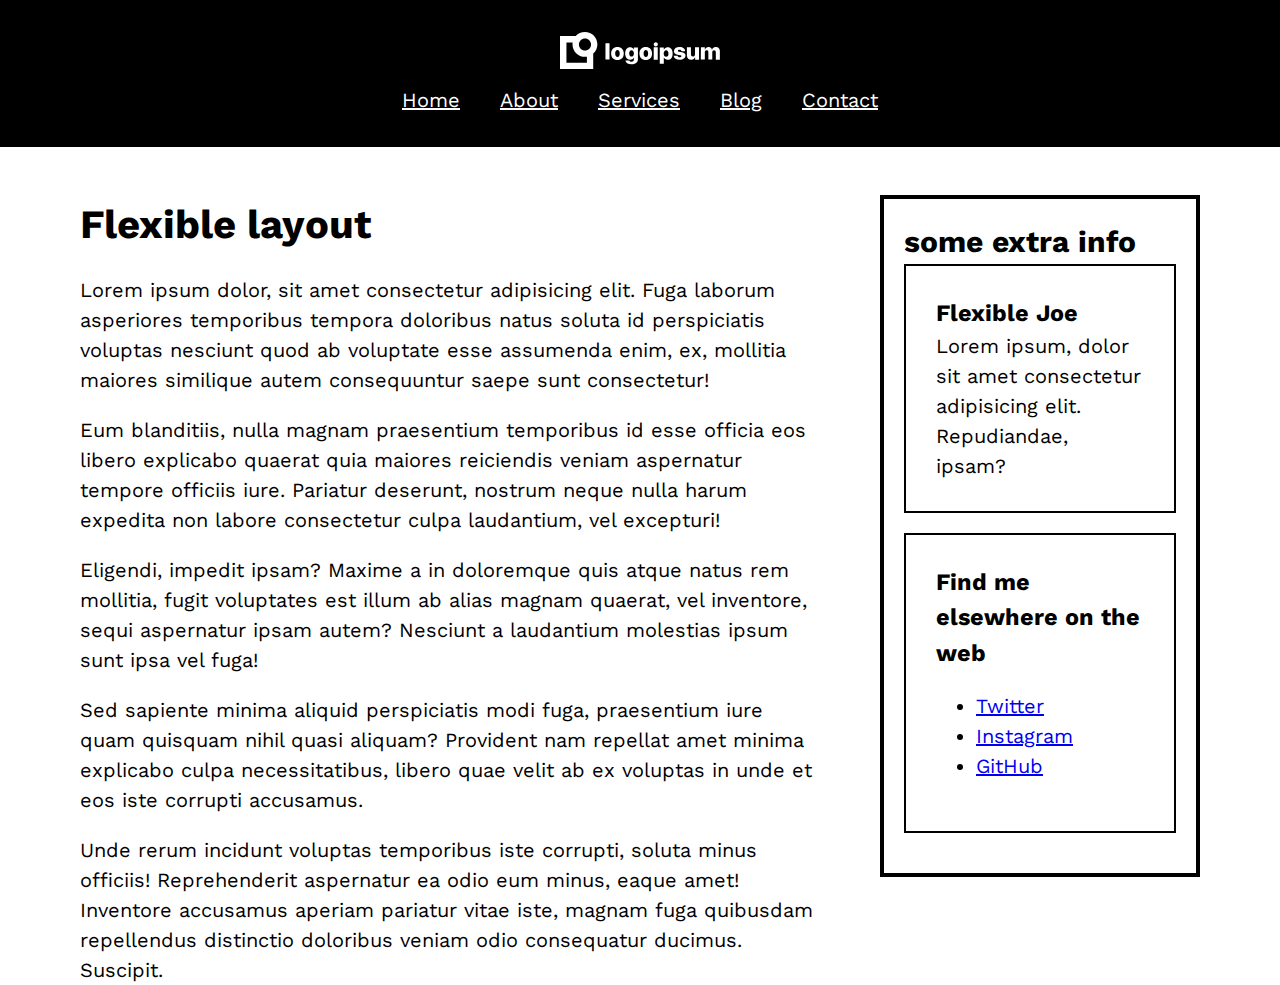
==== Main Sidebar/index.html @ 00836e10 "🎓" ====
<!DOCTYPE html>
<html lang="en">

<head>
  <meta charset="UTF-8">
  <meta http-equiv="X-UA-Compatible" content="IE=edge">
  <meta name="viewport" content="width=device-width, initial-scale=1.0">
  <!-- General styling -->
  <link rel="stylesheet" href="css/general-styling.css">

  <!-- lesson specific CSS -->
  <link rel="stylesheet" href="css/style.css">

  <title>main-sidebar</title>
</head>

<body>
  <div class="flex-layout">
    <header>
      <img src="img/logo.svg" alt="logoipsum" class="logo">
      <nav>
        <ul>
          <li><a href="#">Home</a></li>
          <li><a href="#">About</a></li>
          <li><a href="#">Services</a></li>
          <li><a href="#">Blog</a></li>
          <li><a href="#">Contact</a></li>
        </ul>
      </nav>
    </header>

    <div class="container">
      <div class="content-sidebar">
        <main>
          <div class="flow">
            <h1>Flexible layout</h1>
            <p>Lorem ipsum dolor, sit amet consectetur adipisicing elit. Fuga laborum asperiores temporibus tempora
              doloribus
              natus soluta id perspiciatis voluptas nesciunt quod ab voluptate esse assumenda enim, ex, mollitia maiores
              similique autem consequuntur saepe sunt consectetur!</p>
            <p>Eum blanditiis, nulla magnam praesentium temporibus id esse officia eos libero explicabo quaerat quia
              maiores
              reiciendis veniam aspernatur tempore officiis iure. Pariatur deserunt, nostrum neque nulla harum expedita
              non
              labore consectetur culpa laudantium, vel excepturi!</p>
            <p>Eligendi, impedit ipsam? Maxime a in doloremque quis atque natus rem mollitia, fugit voluptates est illum
              ab
              alias magnam quaerat, vel inventore, sequi aspernatur ipsam autem? Nesciunt a laudantium molestias ipsum
              sunt
              ipsa vel fuga!</p>
            <p>Sed sapiente minima aliquid perspiciatis modi fuga, praesentium iure quam quisquam nihil quasi aliquam?
              Provident nam repellat amet minima explicabo culpa necessitatibus, libero quae velit ab ex voluptas in
              unde
              et
              eos iste corrupti accusamus.</p>
            <p>Unde rerum incidunt voluptas temporibus iste corrupti, soluta minus officiis! Reprehenderit aspernatur ea
              odio
              eum minus, eaque amet! Inventore accusamus aperiam pariatur vitae iste, magnam fuga quibusdam repellendus
              distinctio doloribus veniam odio consequatur ducimus. Suscipit.</p>
          </div>
        </main>
        <aside>
          <h2>some extra info</h2>
          <div class="card">
            <h3>Flexible Joe</h3>
            <p>Lorem ipsum, dolor sit amet consectetur adipisicing elit. Repudiandae, ipsam?</p>
          </div>
          <div class="card">
            <h3>Find me elsewhere on the web</h3>
            <ul class="social-list">
              <li><a href="#">Twitter</a></li>
              <li><a href="#">Instagram</a></li>
              <li><a href="#">GitHub</a></li>
            </ul>
          </div>
        </aside>
      </div>
    </div>
  </div>
</body>

</html>
---- Main Sidebar/css/general-styling.css ----
@import url("https://fonts.googleapis.com/css2?family=Work+Sans:wght@100..900&display=swap");

/* Box sizing rules */
*,
*::before,
*::after {
  box-sizing: border-box;
}

/* Remove default margin */
body,
h1,
h2,
h3,
h4,
p {
  margin: 0;
}

/* Set body defaults */
body {
  line-height: 1.5;
  font-family: "Work Sans", sans-serif;
  font-weight: 400;
  font-size: 1.25rem;
}

/* Make images easier to work with */
img,
picture {
  max-width: 100%;
  display: block;
}

/* Inherit fonts for inputs and buttons */
input,
button,
textarea,
select {
  font: inherit;
}

.flow > * + * {
  margin-top: var(--flow-space, 1em);
}

header {
  background: black;
  color: white;
  padding: 2rem;
  display: flex;
  flex-direction: column;
  align-items: center;
}

.logo {
  width: 10rem;
  margin-bottom: 1rem;
}

nav ul {
  display: flex;
  flex-wrap: wrap;
  justify-content: center;
  list-style: none;
  margin: 0;
  padding: 0;
}

nav li {
  margin: 0 1em;
}

nav a {
  color: inherit;
}

nav a:hover,
nav a:focus {
  color: yellowgreen;
}

.card {
  border: 2px solid black;
  padding: 1.5em;
  margin-bottom: 1em;
}
---- Main Sidebar/css/style.css ----
header {
  margin-bottom: 3rem;
}

.container {
  padding: 0 2em;
  max-width: 75rem;
  margin: 0 auto;
}

.content-sidebar {
  display: flex;
  align-items: flex-start;
  gap: 4rem;
  flex-wrap: wrap;
}

main {
  flex-grow: 9999;
  flex-basis: 50%;
}

aside {
  flex-basis: 20rem;
  flex-grow: 1;
  border: 4px solid black;
  padding: 1em;
}
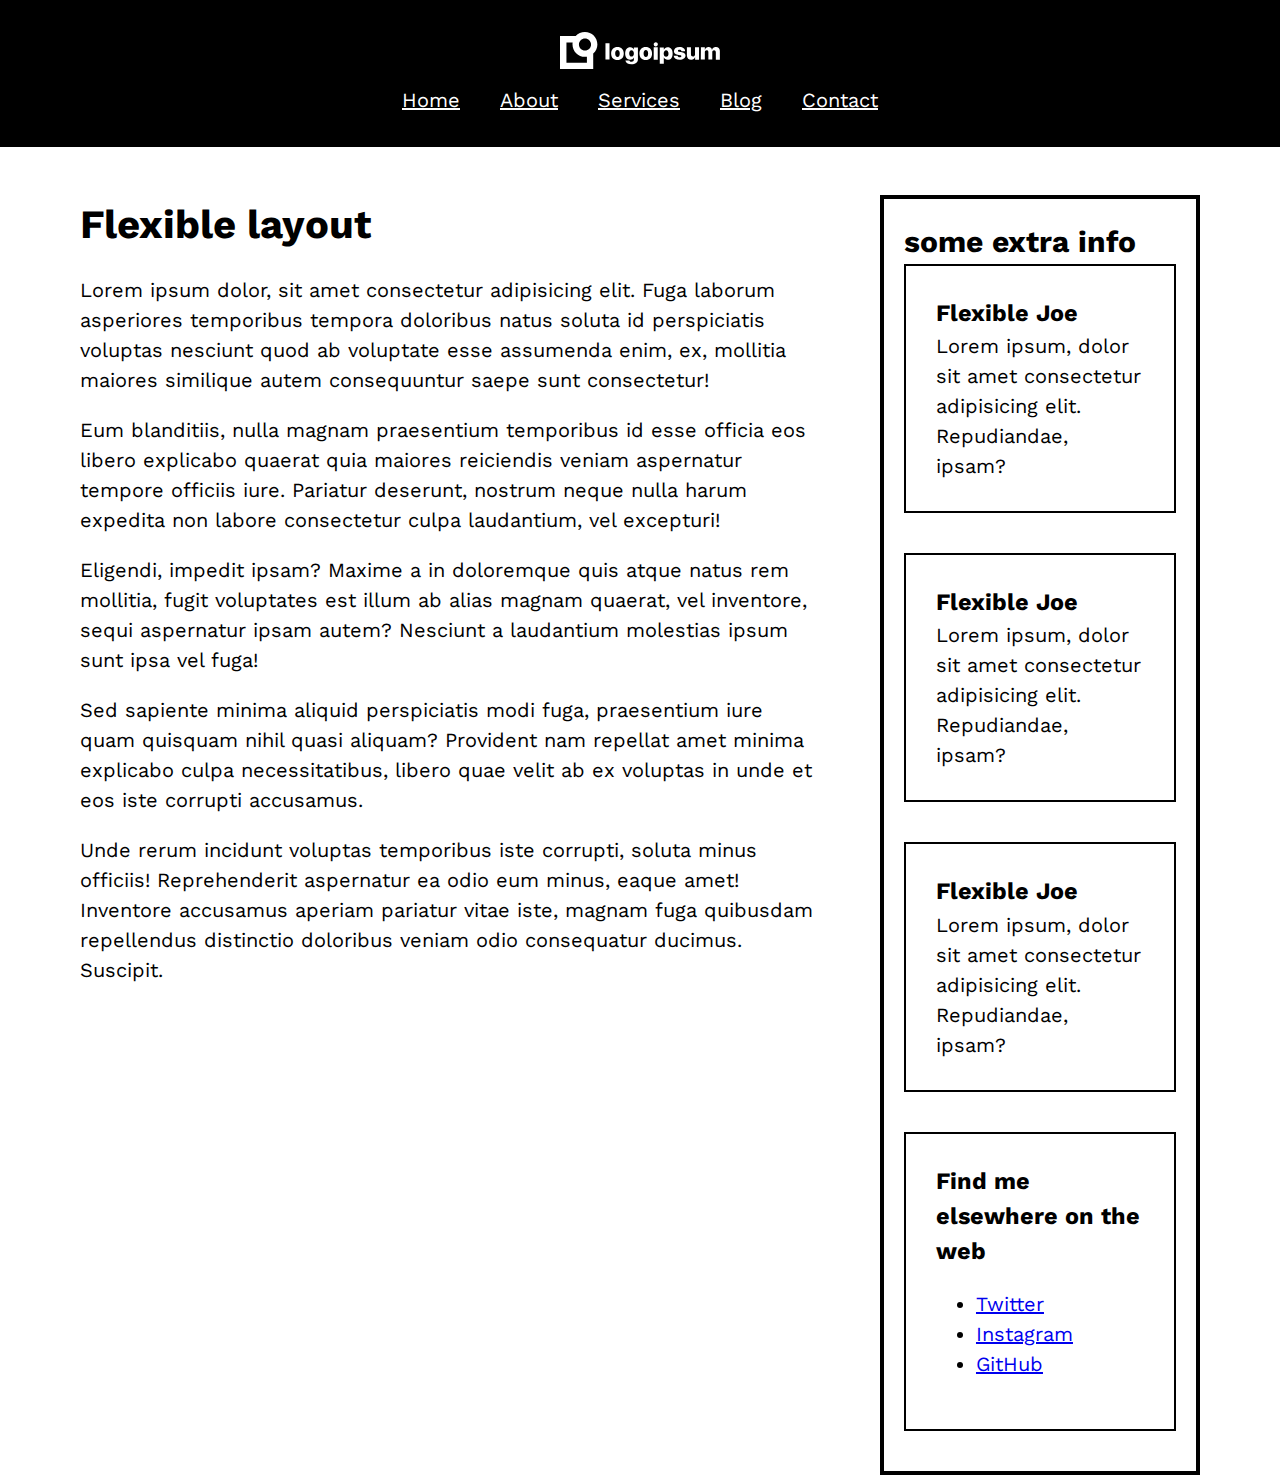
==== commit 0704e0bd: "🎓" ====
--- a/Main Sidebar/index.html
+++ b/Main Sidebar/index.html
@@ -1,82 +1,109 @@
 <!DOCTYPE html>
 <html lang="en">
+  <head>
+    <meta charset="UTF-8" />
+    <meta http-equiv="X-UA-Compatible" content="IE=edge" />
+    <meta name="viewport" content="width=device-width, initial-scale=1.0" />
+    <!-- General styling -->
+    <link rel="stylesheet" href="css/general-styling.css" />
 
-<head>
-  <meta charset="UTF-8">
-  <meta http-equiv="X-UA-Compatible" content="IE=edge">
-  <meta name="viewport" content="width=device-width, initial-scale=1.0">
-  <!-- General styling -->
-  <link rel="stylesheet" href="css/general-styling.css">
+    <!-- lesson specific CSS -->
+    <link rel="stylesheet" href="css/style.css" />
 
-  <!-- lesson specific CSS -->
-  <link rel="stylesheet" href="css/style.css">
+    <title>main-sidebar</title>
+  </head>
 
-  <title>main-sidebar</title>
-</head>
+  <body>
+    <div class="flex-layout">
+      <header>
+        <img src="img/logo.svg" alt="logoipsum" class="logo" />
+        <nav>
+          <ul>
+            <li><a href="#">Home</a></li>
+            <li><a href="#">About</a></li>
+            <li><a href="#">Services</a></li>
+            <li><a href="#">Blog</a></li>
+            <li><a href="#">Contact</a></li>
+          </ul>
+        </nav>
+      </header>
 
-<body>
-  <div class="flex-layout">
-    <header>
-      <img src="img/logo.svg" alt="logoipsum" class="logo">
-      <nav>
-        <ul>
-          <li><a href="#">Home</a></li>
-          <li><a href="#">About</a></li>
-          <li><a href="#">Services</a></li>
-          <li><a href="#">Blog</a></li>
-          <li><a href="#">Contact</a></li>
-        </ul>
-      </nav>
-    </header>
-
-    <div class="container">
-      <div class="content-sidebar">
-        <main>
-          <div class="flow">
-            <h1>Flexible layout</h1>
-            <p>Lorem ipsum dolor, sit amet consectetur adipisicing elit. Fuga laborum asperiores temporibus tempora
-              doloribus
-              natus soluta id perspiciatis voluptas nesciunt quod ab voluptate esse assumenda enim, ex, mollitia maiores
-              similique autem consequuntur saepe sunt consectetur!</p>
-            <p>Eum blanditiis, nulla magnam praesentium temporibus id esse officia eos libero explicabo quaerat quia
-              maiores
-              reiciendis veniam aspernatur tempore officiis iure. Pariatur deserunt, nostrum neque nulla harum expedita
-              non
-              labore consectetur culpa laudantium, vel excepturi!</p>
-            <p>Eligendi, impedit ipsam? Maxime a in doloremque quis atque natus rem mollitia, fugit voluptates est illum
-              ab
-              alias magnam quaerat, vel inventore, sequi aspernatur ipsam autem? Nesciunt a laudantium molestias ipsum
-              sunt
-              ipsa vel fuga!</p>
-            <p>Sed sapiente minima aliquid perspiciatis modi fuga, praesentium iure quam quisquam nihil quasi aliquam?
-              Provident nam repellat amet minima explicabo culpa necessitatibus, libero quae velit ab ex voluptas in
-              unde
-              et
-              eos iste corrupti accusamus.</p>
-            <p>Unde rerum incidunt voluptas temporibus iste corrupti, soluta minus officiis! Reprehenderit aspernatur ea
-              odio
-              eum minus, eaque amet! Inventore accusamus aperiam pariatur vitae iste, magnam fuga quibusdam repellendus
-              distinctio doloribus veniam odio consequatur ducimus. Suscipit.</p>
-          </div>
-        </main>
-        <aside>
-          <h2>some extra info</h2>
-          <div class="card">
-            <h3>Flexible Joe</h3>
-            <p>Lorem ipsum, dolor sit amet consectetur adipisicing elit. Repudiandae, ipsam?</p>
-          </div>
-          <div class="card">
-            <h3>Find me elsewhere on the web</h3>
-            <ul class="social-list">
-              <li><a href="#">Twitter</a></li>
-              <li><a href="#">Instagram</a></li>
-              <li><a href="#">GitHub</a></li>
-            </ul>
-          </div>
-        </aside>
+      <div class="container">
+        <div class="content-sidebar">
+          <main>
+            <div class="flow">
+              <h1>Flexible layout</h1>
+              <p>
+                Lorem ipsum dolor, sit amet consectetur adipisicing elit. Fuga
+                laborum asperiores temporibus tempora doloribus natus soluta id
+                perspiciatis voluptas nesciunt quod ab voluptate esse assumenda
+                enim, ex, mollitia maiores similique autem consequuntur saepe
+                sunt consectetur!
+              </p>
+              <p>
+                Eum blanditiis, nulla magnam praesentium temporibus id esse
+                officia eos libero explicabo quaerat quia maiores reiciendis
+                veniam aspernatur tempore officiis iure. Pariatur deserunt,
+                nostrum neque nulla harum expedita non labore consectetur culpa
+                laudantium, vel excepturi!
+              </p>
+              <p>
+                Eligendi, impedit ipsam? Maxime a in doloremque quis atque natus
+                rem mollitia, fugit voluptates est illum ab alias magnam
+                quaerat, vel inventore, sequi aspernatur ipsam autem? Nesciunt a
+                laudantium molestias ipsum sunt ipsa vel fuga!
+              </p>
+              <p>
+                Sed sapiente minima aliquid perspiciatis modi fuga, praesentium
+                iure quam quisquam nihil quasi aliquam? Provident nam repellat
+                amet minima explicabo culpa necessitatibus, libero quae velit ab
+                ex voluptas in unde et eos iste corrupti accusamus.
+              </p>
+              <p>
+                Unde rerum incidunt voluptas temporibus iste corrupti, soluta
+                minus officiis! Reprehenderit aspernatur ea odio eum minus,
+                eaque amet! Inventore accusamus aperiam pariatur vitae iste,
+                magnam fuga quibusdam repellendus distinctio doloribus veniam
+                odio consequatur ducimus. Suscipit.
+              </p>
+            </div>
+          </main>
+          <aside>
+            <h2>some extra info</h2>
+            <div class="flex modifier">
+              <div class="card">
+                <h3>Flexible Joe</h3>
+                <p>
+                  Lorem ipsum, dolor sit amet consectetur adipisicing elit.
+                  Repudiandae, ipsam?
+                </p>
+              </div>
+              <div class="card">
+                <h3>Flexible Joe</h3>
+                <p>
+                  Lorem ipsum, dolor sit amet consectetur adipisicing elit.
+                  Repudiandae, ipsam?
+                </p>
+              </div>
+              <div class="card">
+                <h3>Flexible Joe</h3>
+                <p>
+                  Lorem ipsum, dolor sit amet consectetur adipisicing elit.
+                  Repudiandae, ipsam?
+                </p>
+              </div>
+              <div class="card">
+                <h3>Find me elsewhere on the web</h3>
+                <ul class="social-list">
+                  <li><a href="#">Twitter</a></li>
+                  <li><a href="#">Instagram</a></li>
+                  <li><a href="#">GitHub</a></li>
+                </ul>
+              </div>
+            </div>
+          </aside>
+        </div>
       </div>
     </div>
-  </div>
-</body>
-
-</html>+  </body>
+</html>
--- a/Main Sidebar/css/style.css
+++ b/Main Sidebar/css/style.css
@@ -26,3 +26,16 @@
   border: 4px solid black;
   padding: 1em;
 }
+
+.flex {
+  display: flex;
+  flex-direction: row;
+  flex-wrap: wrap;
+  gap: 1em;
+}
+
+.modifier > * {
+  flex-basis: 1%;
+  flex-grow: 1;
+}
+
